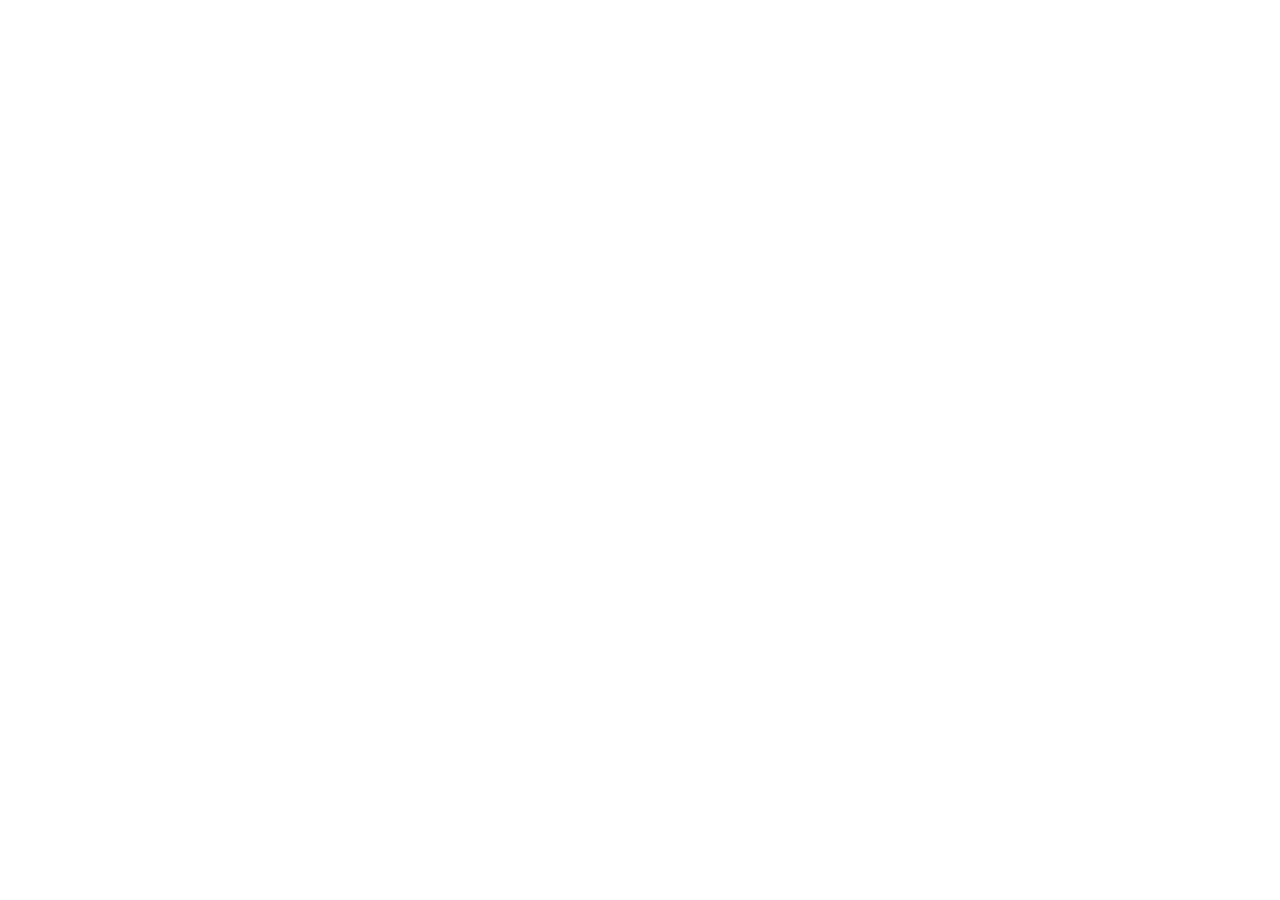
==== about.html @ 75ea3e9e "Initial project structure" ====
<!DOCTYPE html>
<html lang="en">
<head>
    <meta charset="UTF-8">
    <meta name="viewport" content="width=device-width, initial-scale=1.0">
    <title>About Us | Balai Lawaan</title>
    <link rel="stylesheet" href="css/style.css">
</head>

<body>

    <header>
        <!-- Business name and logo will go here -->
    </header>

    <nav>
        <!-- Navigation links will go here -->
    </nav>

    <main>
        <!-- Business history / background will go here -->
        <!-- About image will go here -->
        <!-- Mission will go here -->
        <!-- Vision will go here -->
        <!-- Values will go here -->
    </main>

    <footer>
        <!-- Footer content will go here -->
    </footer>

</body>
</html>
---- css/style.css ----
/* =========================
   GENERAL
   ========================= */

/* =========================
   HEADER
   ========================= */

/* =========================
   NAVIGATION
   ========================= */

/* =========================
   HOME
   ========================= */

/* =========================
   ABOUT
   ========================= */

/* =========================
   SERVICES
   ========================= */

/* =========================
   GALLERY
   ========================= */

/* =========================
   CONTACT FORM
   ========================= */

/* =========================
   FOOTER
   ========================= */
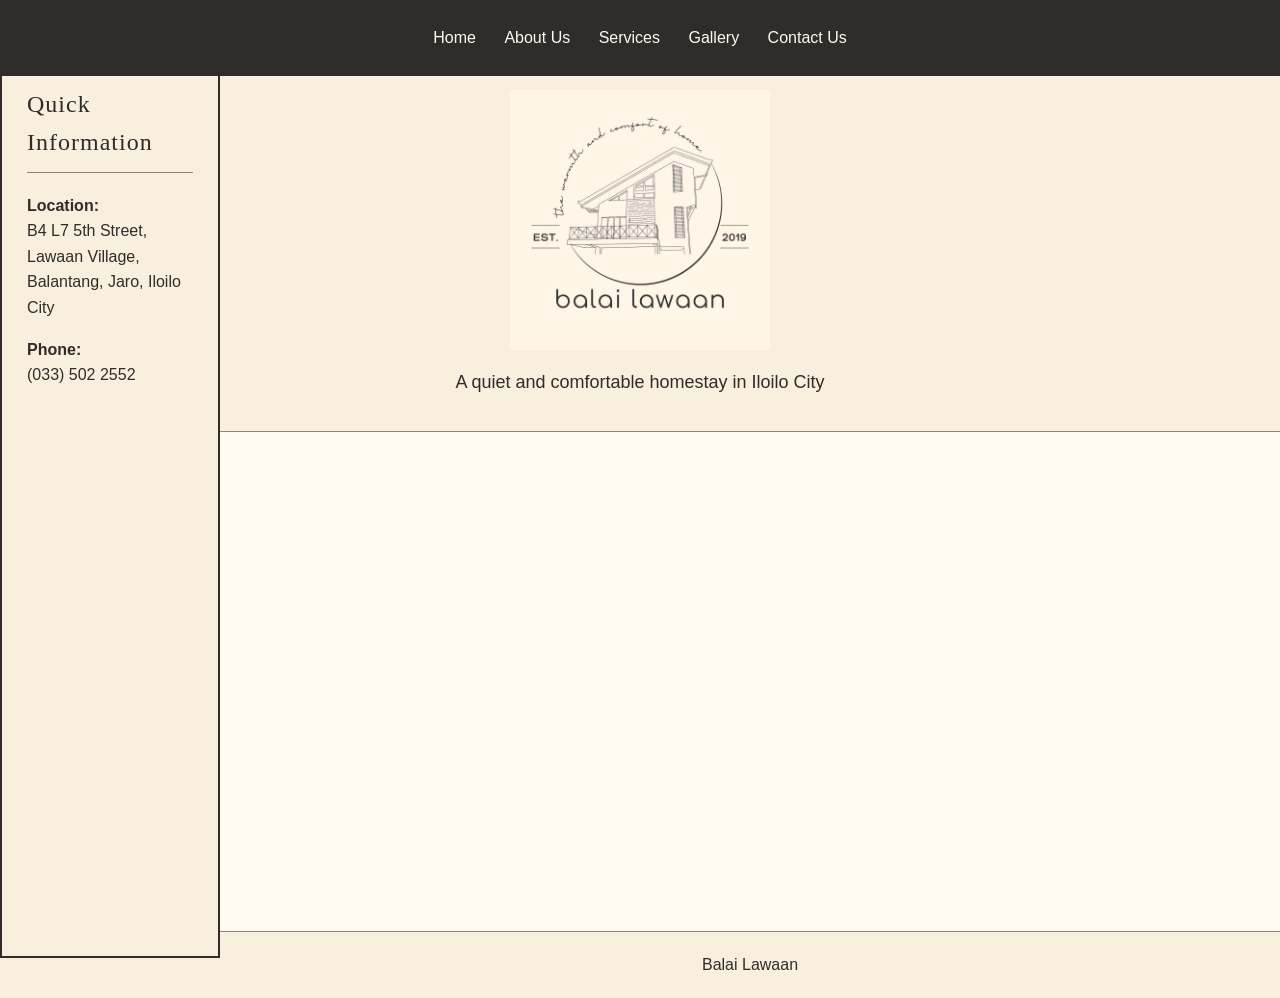
==== commit 0403385b: "Complete Home page layout and shared site shell" ====
--- a/about.html
+++ b/about.html
@@ -10,14 +10,31 @@
 <body>
 
     <header>
-        <!-- Business name and logo will go here -->
+        <div class="header-content">
+            <img class="logo" src="images/logo.jpg" alt="Balai Lawaan logo">
+            <p>A quiet and comfortable homestay in Iloilo City</p>
+        </div>
     </header>
 
     <nav>
-        <!-- Navigation links will go here -->
+        <div class="navigation-links">
+            <a href="index.html">Home</a>
+            <a href="about.html">About Us</a>
+            <a href="services.html">Services</a>
+            <a href="gallery.html">Gallery</a>
+            <a href="contact.html">Contact Us</a>
+        </div>
     </nav>
 
     <main>
+        <aside class="sidebar">
+            <div class="quick-information">
+                <h2>Quick Information</h2>
+                <p><strong>Location:</strong><br>B4 L7 5th Street, Lawaan Village, Balantang, Jaro, Iloilo City</p>
+                <p><strong>Phone:</strong><br>(033) 502 2552</p>
+            </div>
+        </aside>
+
         <!-- Business history / background will go here -->
         <!-- About image will go here -->
         <!-- Mission will go here -->
@@ -26,7 +43,9 @@
     </main>
 
     <footer>
-        <!-- Footer content will go here -->
+        <div class="footer-content">
+            <p>Balai Lawaan</p>
+        </div>
     </footer>
 
 </body>
--- a/css/style.css
+++ b/css/style.css
@@ -1,35 +1,170 @@
 /* =========================
    GENERAL
    ========================= */
+body {
+    margin: 0;
+    font-family: Arial, sans-serif;
+    line-height: 1.6;
+    color: #2f2c29;
+    background-color: #f8efdf;
+}
 
 /* =========================
    HEADER
    ========================= */
+header {
+    width: 100%;
+    padding: 90px 7% 25px;
+    box-sizing: border-box;
+    text-align: center;
+    background-color: #f8efdf;
+    border-bottom: 1px solid #8d8478;
+}
+
+.logo {
+    width: 260px;
+    max-width: 100%;
+}
+
+.header-content p {
+    margin: 10px;
+    font-size: 18px;
+}
 
 /* =========================
    NAVIGATION
    ========================= */
+nav {
+    width: 100%;
+    padding: 15px 7%;
+    box-sizing: border-box;
+    text-align: center;
+    background-color: #2f2c29;
+    position: fixed;
+    top: 0;
+    left: 0;
+    z-index: 1;
+}
+
+.navigation-links {
+    padding: 5px;
+}
+
+.navigation-links a {
+    display: inline-block;
+    margin: 5px 12px;
+    color: #fffaf2;
+    text-decoration: none;
+}
+
+.navigation-links a:hover {
+    text-decoration: underline;
+}
+
+.navigation-links a:visited {
+    color: #fffaf2;
+}
 
 /* =========================
-   HOME
+   HOME PAGE
    ========================= */
+main {
+    width: auto;
+    min-height: 500px;
+    padding: 35px 3%;
+    margin-left: 220px;
+    box-sizing: border-box;
+    background-color: #fffaf2;
+    border-bottom: 1px solid #8d8478;
+}
 
-/* =========================
-   ABOUT
-   ========================= */
+.content {
+    width: 65%;
+    display: inline-block;
+    vertical-align: top;
+    box-sizing: border-box;
+    padding-right: 35px;
+}
 
-/* =========================
-   SERVICES
-   ========================= */
+.welcome-text {
+    margin-bottom: 20px;
+}
 
-/* =========================
-   GALLERY
-   ========================= */
+.sidebar {
+    position: fixed;
+    left: 0;
+    top: 58px;
+    width: 220px;
+    height: 100%;
+    box-sizing: border-box;
+    padding: 20px;
+    background-color: #f8efdf;
+    border: 2px solid #2f2c29;
+}
 
-/* =========================
-   CONTACT FORM
-   ========================= */
+h2 {
+    margin-top: 0;
+    font-family: Georgia, serif;
+    font-weight: normal;
+    letter-spacing: 1px;
+}
+
+.button {
+    display: inline-block;
+    padding: 10px 15px;
+    color: #fffaf2;
+    background-color: #2f2c29;
+    text-decoration: none;
+}
+
+.button:hover {
+    background-color: #8d8478;
+}
+
+.contact-button p {
+    margin: 0;
+}
+
+.images {
+    margin-top: 25px;
+}
+
+.images img {
+    width: 45%;
+    height: 300px;
+    margin-right: 10px;
+    object-fit: cover;
+    border: 1px solid #8d8478;
+    vertical-align: top;
+}
+
+.home-bottom {
+    margin-top: 80px;
+    padding-top: 20px;
+    border-top: 1px solid #8d8478;
+}
+
+.quick-information {
+    padding: 5px;
+}
+
+.quick-information h2 {
+    border-bottom: 1px solid #8d8478;
+    padding-bottom: 10px;
+}
 
 /* =========================
    FOOTER
    ========================= */
+footer {
+    width: auto;
+    padding: 20px 7%;
+    margin-left: 220px;
+    box-sizing: border-box;
+    text-align: center;
+    background-color: #f8efdf;
+}
+
+.footer-content p {
+    margin: 0;
+}
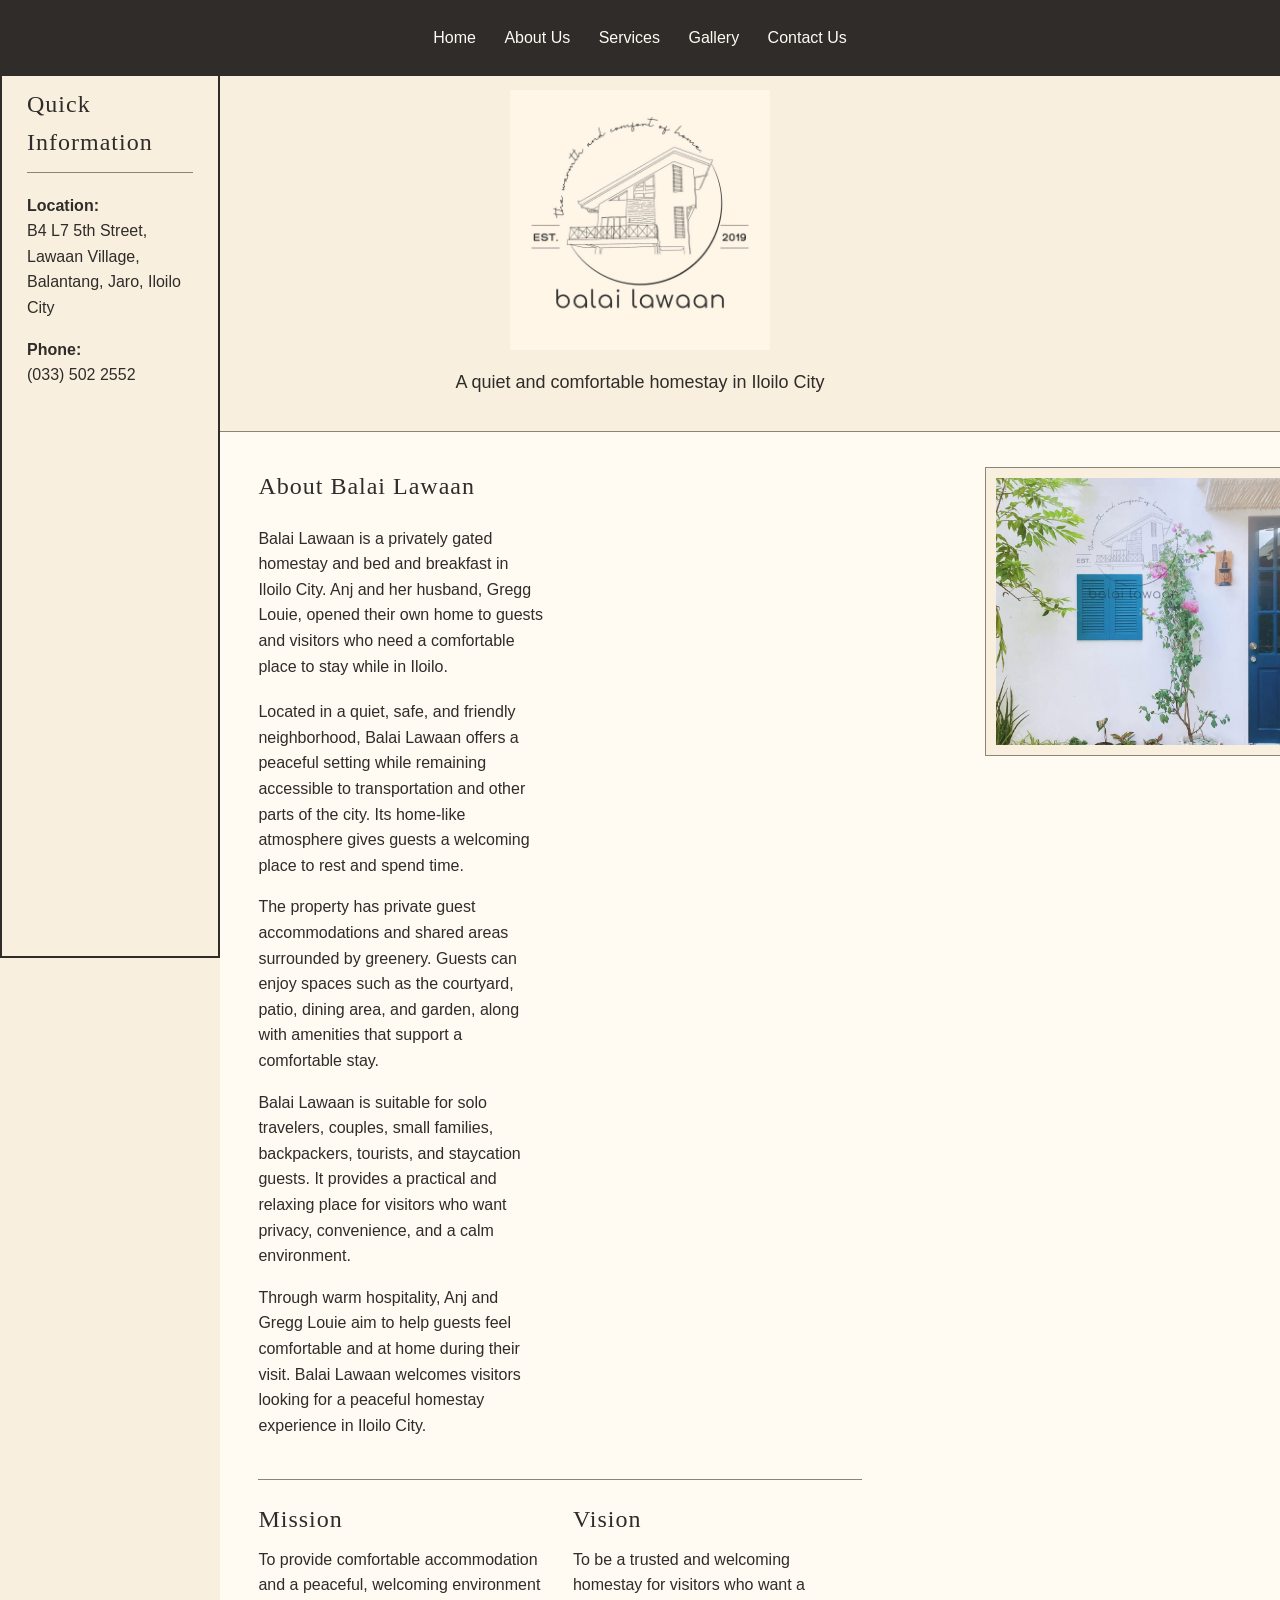
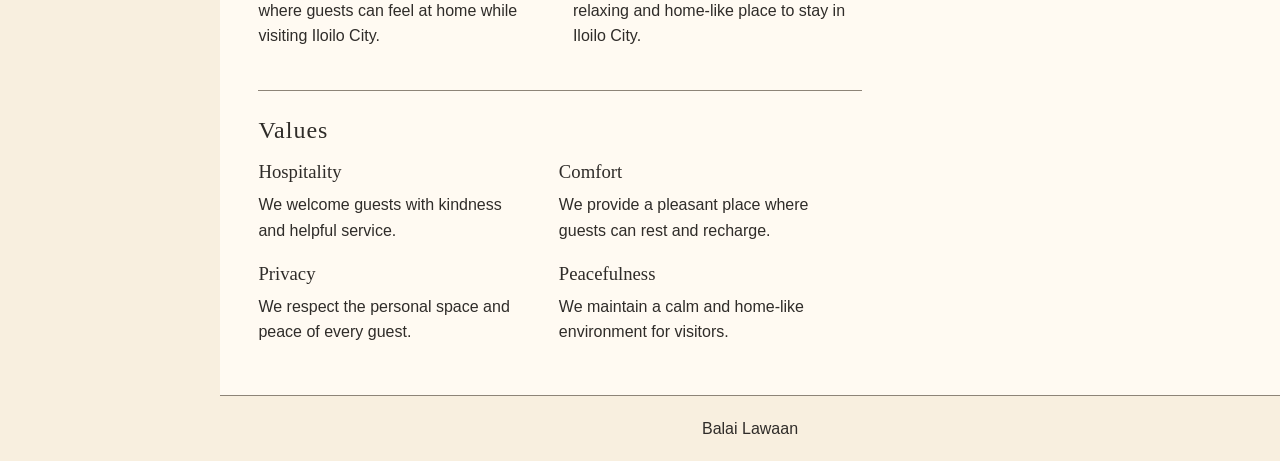
==== commit 058cb0c7: "Update README, About page content, and CSS styles for improved layout and clarity" ====
--- a/about.html
+++ b/about.html
@@ -35,11 +35,56 @@
             </div>
         </aside>
 
-        <!-- Business history / background will go here -->
-        <!-- About image will go here -->
-        <!-- Mission will go here -->
-        <!-- Vision will go here -->
-        <!-- Values will go here -->
+        <section class="content">
+            <section class="about-section">
+                <div class="about-text">
+                    <div class="welcome-text">
+                        <h2>About Balai Lawaan</h2>
+                        <p>Balai Lawaan is a privately gated homestay and bed and breakfast in Iloilo City. Anj and her husband, Gregg Louie, opened their own home to guests and visitors who need a comfortable place to stay while in Iloilo.</p>
+                    </div>
+                    <p>Located in a quiet, safe, and friendly neighborhood, Balai Lawaan offers a peaceful setting while remaining accessible to transportation and other parts of the city. Its home-like atmosphere gives guests a welcoming place to rest and spend time.</p>
+                    <p>The property has private guest accommodations and shared areas surrounded by greenery. Guests can enjoy spaces such as the courtyard, patio, dining area, and garden, along with amenities that support a comfortable stay.</p>
+                    <p>Balai Lawaan is suitable for solo travelers, couples, small families, backpackers, tourists, and staycation guests. It provides a practical and relaxing place for visitors who want privacy, convenience, and a calm environment.</p>
+                    <p>Through warm hospitality, Anj and Gregg Louie aim to help guests feel comfortable and at home during their visit. Balai Lawaan welcomes visitors looking for a peaceful homestay experience in Iloilo City.</p>
+                </div>
+
+                <div class="about-image">
+                    <img src="images/exterior.jpg" alt="Exterior of Balai Lawaan">
+                </div>
+            </section>
+
+            <section class="mission-vision">
+                <div class="mission">
+                    <h2>Mission</h2>
+                    <p>To provide comfortable accommodation and a peaceful, welcoming environment where guests can feel at home while visiting Iloilo City.</p>
+                </div>
+
+                <div class="vision">
+                    <h2>Vision</h2>
+                    <p>To be a trusted and welcoming homestay for visitors who want a relaxing and home-like place to stay in Iloilo City.</p>
+                </div>
+            </section>
+
+            <section class="values">
+                <h2>Values</h2>
+                <div class="value-item">
+                    <h3>Hospitality</h3>
+                    <p>We welcome guests with kindness and helpful service.</p>
+                </div>
+                <div class="value-item">
+                    <h3>Comfort</h3>
+                    <p>We provide a pleasant place where guests can rest and recharge.</p>
+                </div>
+                <div class="value-item">
+                    <h3>Privacy</h3>
+                    <p>We respect the personal space and peace of every guest.</p>
+                </div>
+                <div class="value-item">
+                    <h3>Peacefulness</h3>
+                    <p>We maintain a calm and home-like environment for visitors.</p>
+                </div>
+            </section>
+        </section>
     </main>
 
     <footer>
--- a/css/style.css
+++ b/css/style.css
@@ -154,6 +154,205 @@
 }
 
 /* =========================
+   GALLERY PAGE
+   ========================= */
+.gallery-grid {
+    display: grid;
+    grid-template-columns: repeat(2, minmax(0, 1fr));
+    gap: 25px;
+    margin-top: 20px;
+}
+
+.gallery-item {
+    box-sizing: border-box;
+    margin: 0;
+    border: 1px solid #8d8478;
+    background-color: #f8efdf;
+    padding: 10px;
+}
+
+.gallery-item img {
+    display: block;
+    width: 100%;
+    aspect-ratio: 4 / 3;
+    height: auto;
+    object-fit: contain;
+    background-color: #fffaf2;
+    border: 1px solid #8d8478;
+}
+
+.gallery-item figcaption {
+    padding-top: 8px;
+    text-align: center;
+    font-weight: bold;
+    color: #2f2c29;
+}
+
+/* =========================
+   ABOUT PAGE
+   ========================= */
+.about-section {
+    display: grid;
+    grid-template-columns: minmax(0, 1fr) minmax(280px, 1fr);
+    gap: 24px;
+    align-items: start;
+}
+
+.about-text p {
+    margin-top: 0;
+    margin-bottom: 16px;
+}
+
+.about-text {
+    padding-right: 5px;
+}
+
+.about-image {
+    justify-self: end;
+    position: relative;
+    left: 500px;
+    width: 130%;
+    border: 1px solid #8d8478;
+    background-color: #f8efdf;
+    padding: 10px;
+    box-sizing: border-box;
+}
+
+.about-image img {
+    display: block;
+    width: 100%;
+    aspect-ratio: 4 / 3;
+    object-fit: cover;
+}
+
+.mission-vision {
+    display: grid;
+    grid-template-columns: repeat(2, minmax(0, 1fr));
+    gap: 25px;
+    margin-top: 25px;
+    padding-top: 20px;
+    border-top: 1px solid #8d8478;
+}
+
+.mission-vision h2,
+.values h2 {
+    margin-bottom: 8px;
+}
+
+.mission-vision p {
+    margin-top: 0;
+}
+
+.values {
+    margin-top: 25px;
+    padding-top: 20px;
+    border-top: 1px solid #8d8478;
+}
+
+.value-item {
+    display: inline-block;
+    width: 45%;
+    margin: 0 4% 15px 0;
+    vertical-align: top;
+}
+
+.value-item:nth-of-type(even) {
+    margin-right: 0;
+}
+
+.value-item h3 {
+    margin: 0 0 5px;
+    font-family: Georgia, serif;
+    font-weight: normal;
+}
+
+.value-item p {
+    margin: 0;
+}
+
+/* =========================
+   CONTACT PAGE
+   ========================= */
+.contact-form {
+    max-width: 760px;
+    padding: 25px;
+    background-color: #f8efdf;
+    border: 1px solid #8d8478;
+}
+
+.form-row {
+    display: flex;
+    gap: 20px;
+    margin-bottom: 15px;
+}
+
+.form-group {
+    flex: 1;
+    display: flex;
+    flex-direction: column;
+    margin-bottom: 15px;
+}
+
+.contact-form label {
+    margin-bottom: 7px;
+    font-weight: bold;
+}
+
+.contact-form input,
+.contact-form select,
+.contact-form textarea {
+    width: 100%;
+    box-sizing: border-box;
+    padding: 10px;
+    font: inherit;
+    color: #2f2c29;
+    background-color: #fffaf2;
+    border: 1px solid #8d8478;
+}
+
+.contact-form textarea {
+    min-height: 120px;
+    resize: vertical;
+}
+
+.radio-group,
+.checkbox-group {
+    display: flex;
+    flex-wrap: wrap;
+    gap: 12px;
+    margin-top: 5px;
+}
+
+.radio-group label,
+.checkbox-group label {
+    display: inline-flex;
+    align-items: center;
+    gap: 6px;
+    font-weight: normal;
+}
+
+.form-actions {
+    display: flex;
+    gap: 12px;
+    margin-top: 20px;
+}
+
+.contact-form input[type="submit"],
+.contact-form input[type="reset"] {
+    width: auto;
+    padding: 10px 18px;
+    border: none;
+    color: #fffaf2;
+    background-color: #2f2c29;
+    cursor: pointer;
+}
+
+.contact-form input[type="submit"]:hover,
+.contact-form input[type="reset"]:hover {
+    background-color: #8d8478;
+}
+
+/* =========================
    FOOTER
    ========================= */
 footer {
